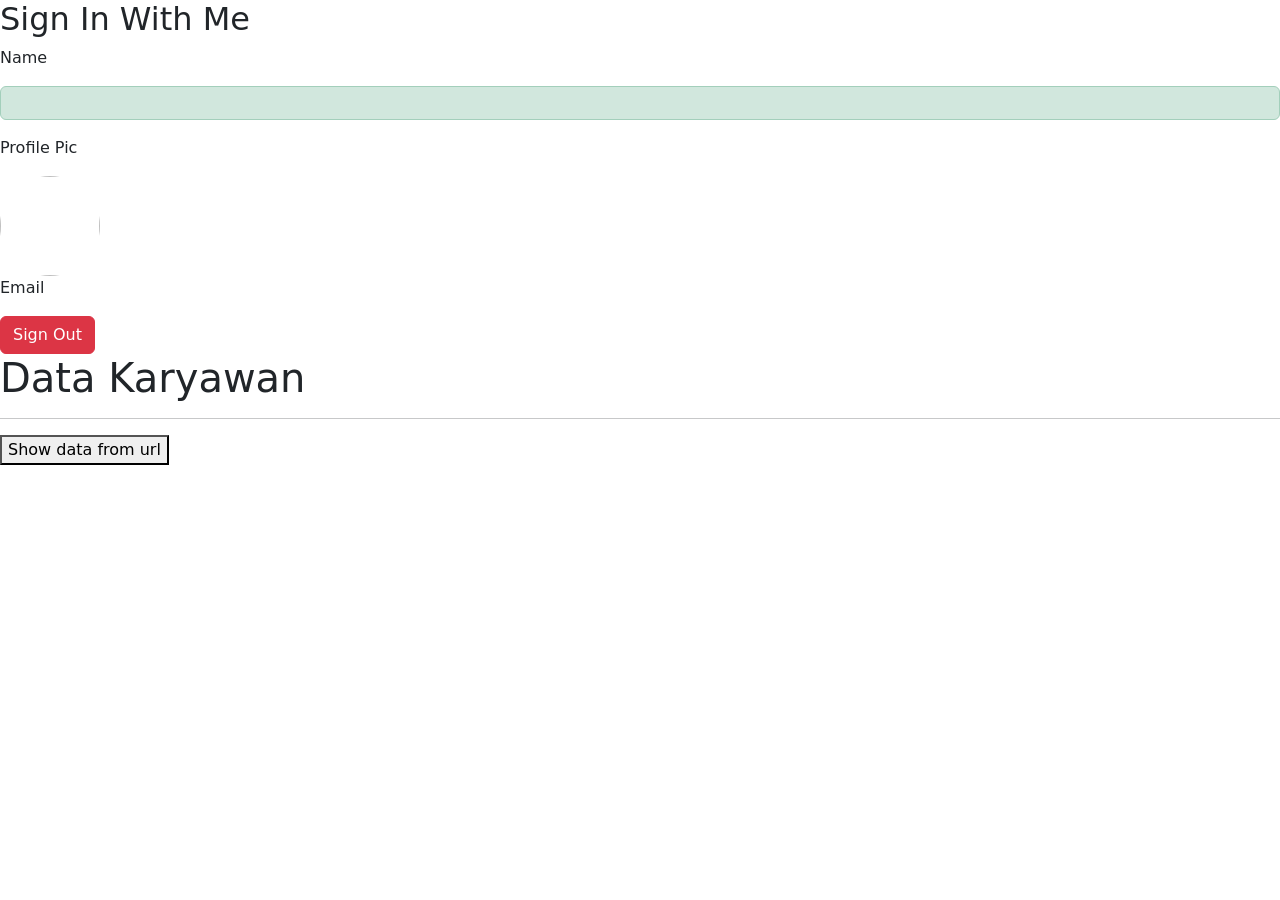
==== index.html @ ad992788 "first commit" ====
<DOCTYPE html>
    <html>
    <head>
        <meta charset="UTF-8">
        <meta http-equiv="X-UA-Compatible" content="IE-edge">
        <meta name="viewport" content="width-device-width, initial-scale-1.0">
    <meta name="google-signin-client_id" content="693845834287-4u6jptmlpvfv30g9paqp1d8jnapvviap.apps.googleusercontent.com">
    <link href="https://cdn.jsdelivr.net/npm/bootstrap@5.1.3/dist/css/bootstrap.min.css" rel="stylesheet" integrity="sha384-1BmE4kWBq78iYhFldvKuhfTAU6auU8tT94WrHftjDbrCEXSU1oBoqyl2QvZ6jIW3" crossorigin="anonymous">
    <link rel="stylesheet" href="jquery.js">
      <title>LogIn</title>
      <script src="jquery.js"></script>
      
    </head>
    <body>
        <h2 class="alrt alert-primary">Sign In With Me</h2>
        <div class="g-signin2" data-onsuccess="onSignIn"></div>
        <div class="data">
            <p>Name</p>
            <p id="name" class="alert alert-success"></p>
            <p>Profile Pic</p>
            <img id="image" class="rounded-circle" width="100" height="100" />
            <p>Email</p>
            <p id="email"></p>
            <button type="button" class="btn btn-danger" onclick="signOut();">Sign Out</button>
        </div>
      <h1>Data Karyawan</h1>
      <hr>
      <button onclick="wsconsume()">Show data from url</button>
      <div id="view"></div>
      <script src="./jquery.js"></script>
      <script src="https://apis.google.com/js/platform.js" async defer></script>
        <script src="https://cdn.jsdelivr.net/npm/bootstrap@5.1.3/dist/js/bootstrap.bundle.min.js" integrity="sha384-ka7Sk0Gln4gmtz2MlQnikT1wXgYsOg+OMhuP+IlRH9sENBO0LRn5q+8nbTov4+1p" crossorigin="anonymous"></script>
        <script src="https://ajax.googleapis.com/ajax/libs/jquery/3.5.1/jquery.min.js"></script>
        
      <script>
        var data = document.getElementById("view");
        function wsconsume(){
      

        $.getJSON("http://localhost:8080/datakaryawan/json", function(res){
            console.log(res)
            $.each(res, function(a){
                document.getElementById("view").innerHTML += "Id Karyawan : " + res[a].idKaryawan 
                + "<br> Nama Karyawan : " + res[a].namaKaryawan 
                + "<br> Jabatan : " + res[a].jabatan 
                + "<br> Alamat : " + res[a].alamat 
                + "<br> JenisKelamin : " + res[a].jenisKelamin 
                + "<br> No Telpon : " + res[a].noTelpon 
                + "<br>" + "<br>"
                
            })
        })
        }
      </script>
    </body>
    </html>
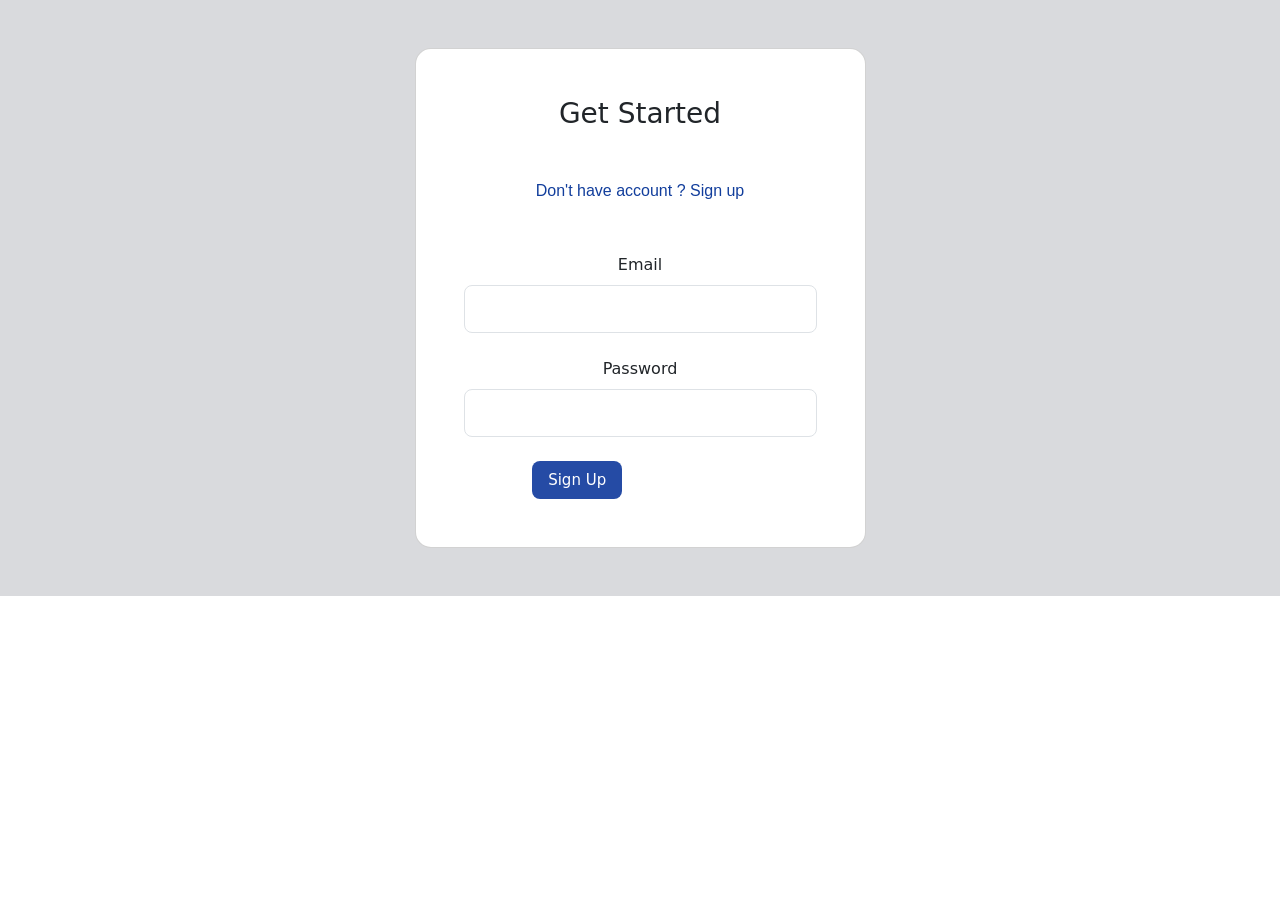
==== commit 7d1bf933: "update" ====
--- a/index.html
+++ b/index.html
@@ -1,29 +1,73 @@
-<DOCTYPE html>
-    <html>
-    <head>
-        <meta charset="UTF-8">
-        <meta http-equiv="X-UA-Compatible" content="IE-edge">
-        <meta name="viewport" content="width-device-width, initial-scale-1.0">
-    <meta name="google-signin-client_id" content="693845834287-4u6jptmlpvfv30g9paqp1d8jnapvviap.apps.googleusercontent.com">
-    <link href="https://cdn.jsdelivr.net/npm/bootstrap@5.1.3/dist/css/bootstrap.min.css" rel="stylesheet" integrity="sha384-1BmE4kWBq78iYhFldvKuhfTAU6auU8tT94WrHftjDbrCEXSU1oBoqyl2QvZ6jIW3" crossorigin="anonymous">
-    <link rel="stylesheet" href="jquery.js">
-      <title>LogIn</title>
-      <script src="jquery.js"></script>
-      
-    </head>
-    <body>
-        <h2 class="alrt alert-primary">Sign In With Me</h2>
-        <div class="g-signin2" data-onsuccess="onSignIn"></div>
-        <div class="data">
-            <p>Name</p>
-            <p id="name" class="alert alert-success"></p>
-            <p>Profile Pic</p>
-            <img id="image" class="rounded-circle" width="100" height="100" />
-            <p>Email</p>
-            <p id="email"></p>
-            <button type="button" class="btn btn-danger" onclick="signOut();">Sign Out</button>
+<!DOCTYPE html>
+<html lang="en">
+
+<head>
+  <meta charset="UTF-8">
+  <meta http-equiv="X-UA-Compatible" content="IE=edge">
+  <meta name="viewport" content="width=device-width, initial-scale=1.0">
+  <meta name="google-signin-client_id"
+    content="693845834287-4u6jptmlpvfv30g9paqp1d8jnapvviap.apps.googleusercontent.com">
+
+  <title>LOGIN</title>
+
+  <link rel="stylesheet" href="index.css">
+  <link rel="stylesheet" href="jquery.js">
+  <link href="https://cdn.jsdelivr.net/npm/bootstrap@5.0.2/dist/css/bootstrap.min.css" rel="stylesheet"
+    integrity="sha384-EVSTQN3/azprG1Anm3QDgpJLIm9Nao0Yz1ztcQTwFspd3yD65VohhpuuCOmLASjC" crossorigin="anonymous">
+</head>
+
+<body>
+  <section class="vh-150" style="background-color: #d9dadd;">
+    <div class="container py-5 h-100">
+      <div class="row d-flex justify-content-center align-items-center h-100">
+        <div class="col-12 col-md-8 col-lg-6 col-xl-5">
+          <div class="card shadow-2-strong" style="border-radius: 1rem;">
+            <div class="card-body p-5 text-center">
+              <h3 class="mb-5">Get Started</h3>
+              <p style="margin-bottom: 50px; color: #123e9c; font-family: Verdana, Geneva, Tahoma, sans-serif;">Don't
+                have account ? Sign up</p>
+              <div class="form-outline mb-4">
+                <label class="form-label" for="typeEmailX-2">Email</label>
+                <input type="email" id="typeEmailX-2" class="form-control form-control-lg" />
+              </div>
+              <div class="form-outline mb-4">
+                <label class="form-label" for="typePasswordX-2">Password</label>
+                <input type="password" id="typePasswordX-2" class="form-control form-control-lg" />
+              </div>
+              <div class="row justify-content-center">
+                <div class="col-4">
+                  <button class="btn btn-primary btn-lg btn-block"
+                    style="background-color: #254ba5; border: none; font-size: 15px;" type="submit">Sign Up</button>
+                </div>
+                <div class="col-4">
+                  <div class="g-signin2" data-onsuccess="onSignIn"></div>
+                </div>
+              </div>
+              <div class="data">
+                <br>
+                <hr> <br>
+                <p>Name :</p>
+                <p id="name"></p>
+                <p>Email:</p>
+                <p id="email"></p>
+                <div class="row justify-content-center">
+                  <div class="col-4">
+                    <a class="btn btn-outline-success view-button" href="viewData.html"
+                      style="background-color: #d1d3e6; border:none; font-size: 15px;">View Data</a>
+                  </div>
+                  <div class="col-4">
+                    <button type="button" class="btn" onclick="signOut();"
+                      style="background-color: #d1d3e6; font-size: 15px;">Sign Out</button>
+                  </div>
+                </div>
+              </div>
+            </div>
+          </div>
         </div>
-      <h1>Data Karyawan</h1>
+      </div>
+    </div>
+  </section>
+      <!-- <h1>Data Karyawan</h1>
       <hr>
       <button onclick="wsconsume()">Show data from url</button>
       <div id="view"></div>
@@ -50,7 +94,14 @@
                 
             })
         })
-        }
-      </script>
-    </body>
+        } -->
+      <!-- </script> -->
+      <script src="index.js"></script>
+  <script src="https://apis.google.com/js/platform.js" async defer></script>
+  <script src="https://cdn.jsdelivr.net/npm/bootstrap@5.0.2/dist/js/bootstrap.bundle.min.js"
+    integrity="sha384-MrcW6ZMFYlzcLA8Nl+NtUVF0sA7MsXsP1UyJoMp4YLEuNSfAP+JcXn/tWtIaxVXM"
+    crossorigin="anonymous"></script>
+  <script src="https://ajax.googleapis.com/ajax/libs/jquery/3.5.1/jquery.min.js"></script>
+</body>
+
     </html>
--- a/index.css
+++ b/index.css
@@ -0,0 +1,11 @@
+.data{
+    display: none;
+}
+
+-g-signin2{
+    position: absolute;
+    top: 50%;
+    left: 50%;
+    margin-top : -50px;
+    margin-left : -50%;
+}
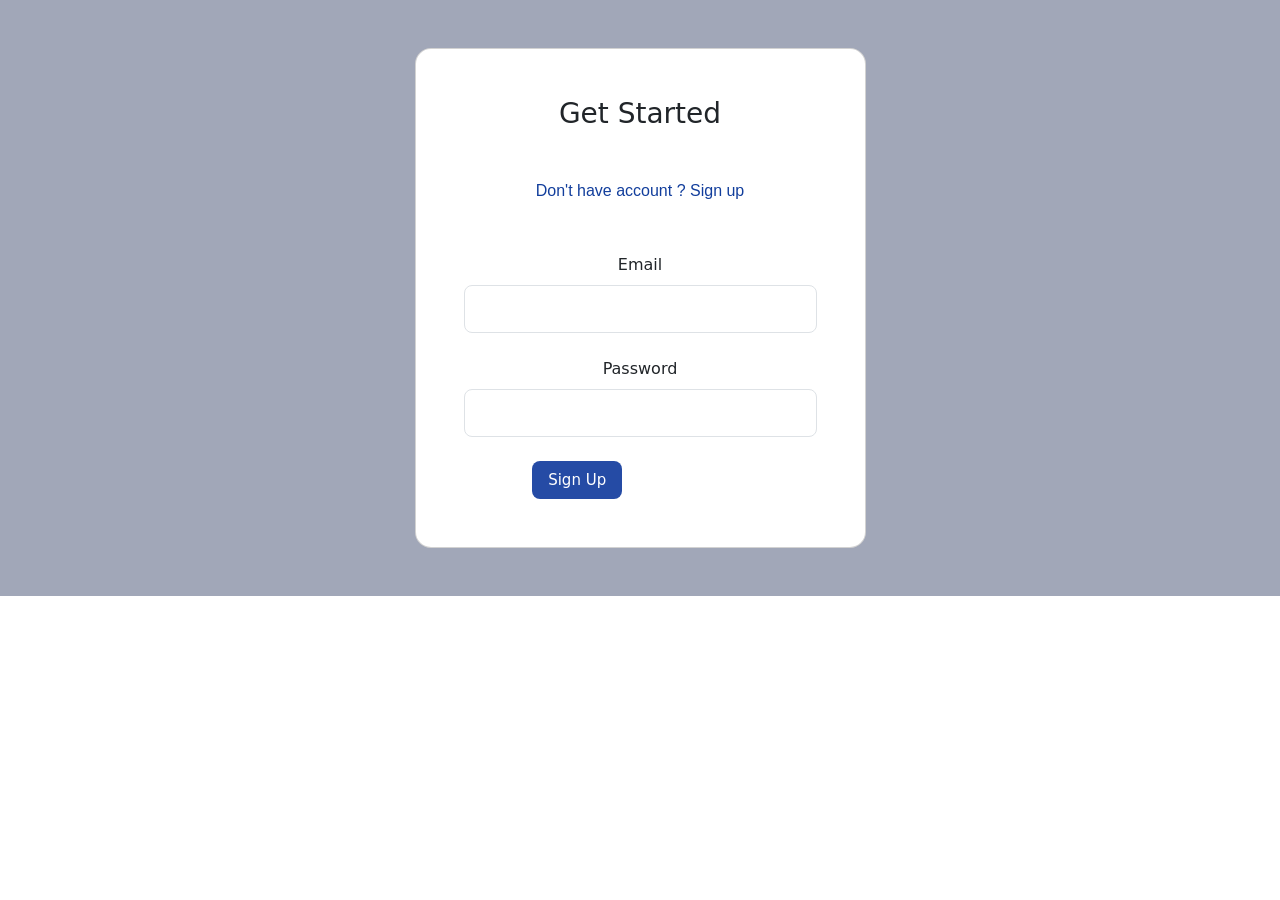
==== commit e99b3bfd: "baru nih" ====
--- a/index.html
+++ b/index.html
@@ -6,7 +6,8 @@
   <meta http-equiv="X-UA-Compatible" content="IE=edge">
   <meta name="viewport" content="width=device-width, initial-scale=1.0">
   <meta name="google-signin-client_id"
-    content="693845834287-4u6jptmlpvfv30g9paqp1d8jnapvviap.apps.googleusercontent.com">
+    content="693845834287-0l98jivji1cottdt4jv95osvqgbo2jkq.apps.googleusercontent.com">
+    
 
   <title>LOGIN</title>
 
@@ -17,7 +18,7 @@
 </head>
 
 <body>
-  <section class="vh-150" style="background-color: #d9dadd;">
+  <section class="vh-150" style="background-color: #a1a7b8;">
     <div class="container py-5 h-100">
       <div class="row d-flex justify-content-center align-items-center h-100">
         <div class="col-12 col-md-8 col-lg-6 col-xl-5">
@@ -53,11 +54,11 @@
                 <div class="row justify-content-center">
                   <div class="col-4">
                     <a class="btn btn-outline-success view-button" href="viewData.html"
-                      style="background-color: #d1d3e6; border:none; font-size: 15px;">View Data</a>
+                      style="background-color: #cbe5e7; color :black; border:none; font-size: 15px;">View Data</a>
                   </div>
                   <div class="col-4">
                     <button type="button" class="btn" onclick="signOut();"
-                      style="background-color: #d1d3e6; font-size: 15px;">Sign Out</button>
+                      style="background-color: #cbe5e7; border:none; font-size: 15px;">Sign Out</button>
                   </div>
                 </div>
               </div>
@@ -102,6 +103,8 @@
     integrity="sha384-MrcW6ZMFYlzcLA8Nl+NtUVF0sA7MsXsP1UyJoMp4YLEuNSfAP+JcXn/tWtIaxVXM"
     crossorigin="anonymous"></script>
   <script src="https://ajax.googleapis.com/ajax/libs/jquery/3.5.1/jquery.min.js"></script>
+  <script src="https://ajax.googleapis.com/ajax/libs/jquery/3.5.1/jquery.min.js"></script>
+    <script src="https://maxcdn.bootstrapcdn.com/bootstrap/3.4.1/js/bootstrap.min.js"></script>
 </body>
 
     </html>
